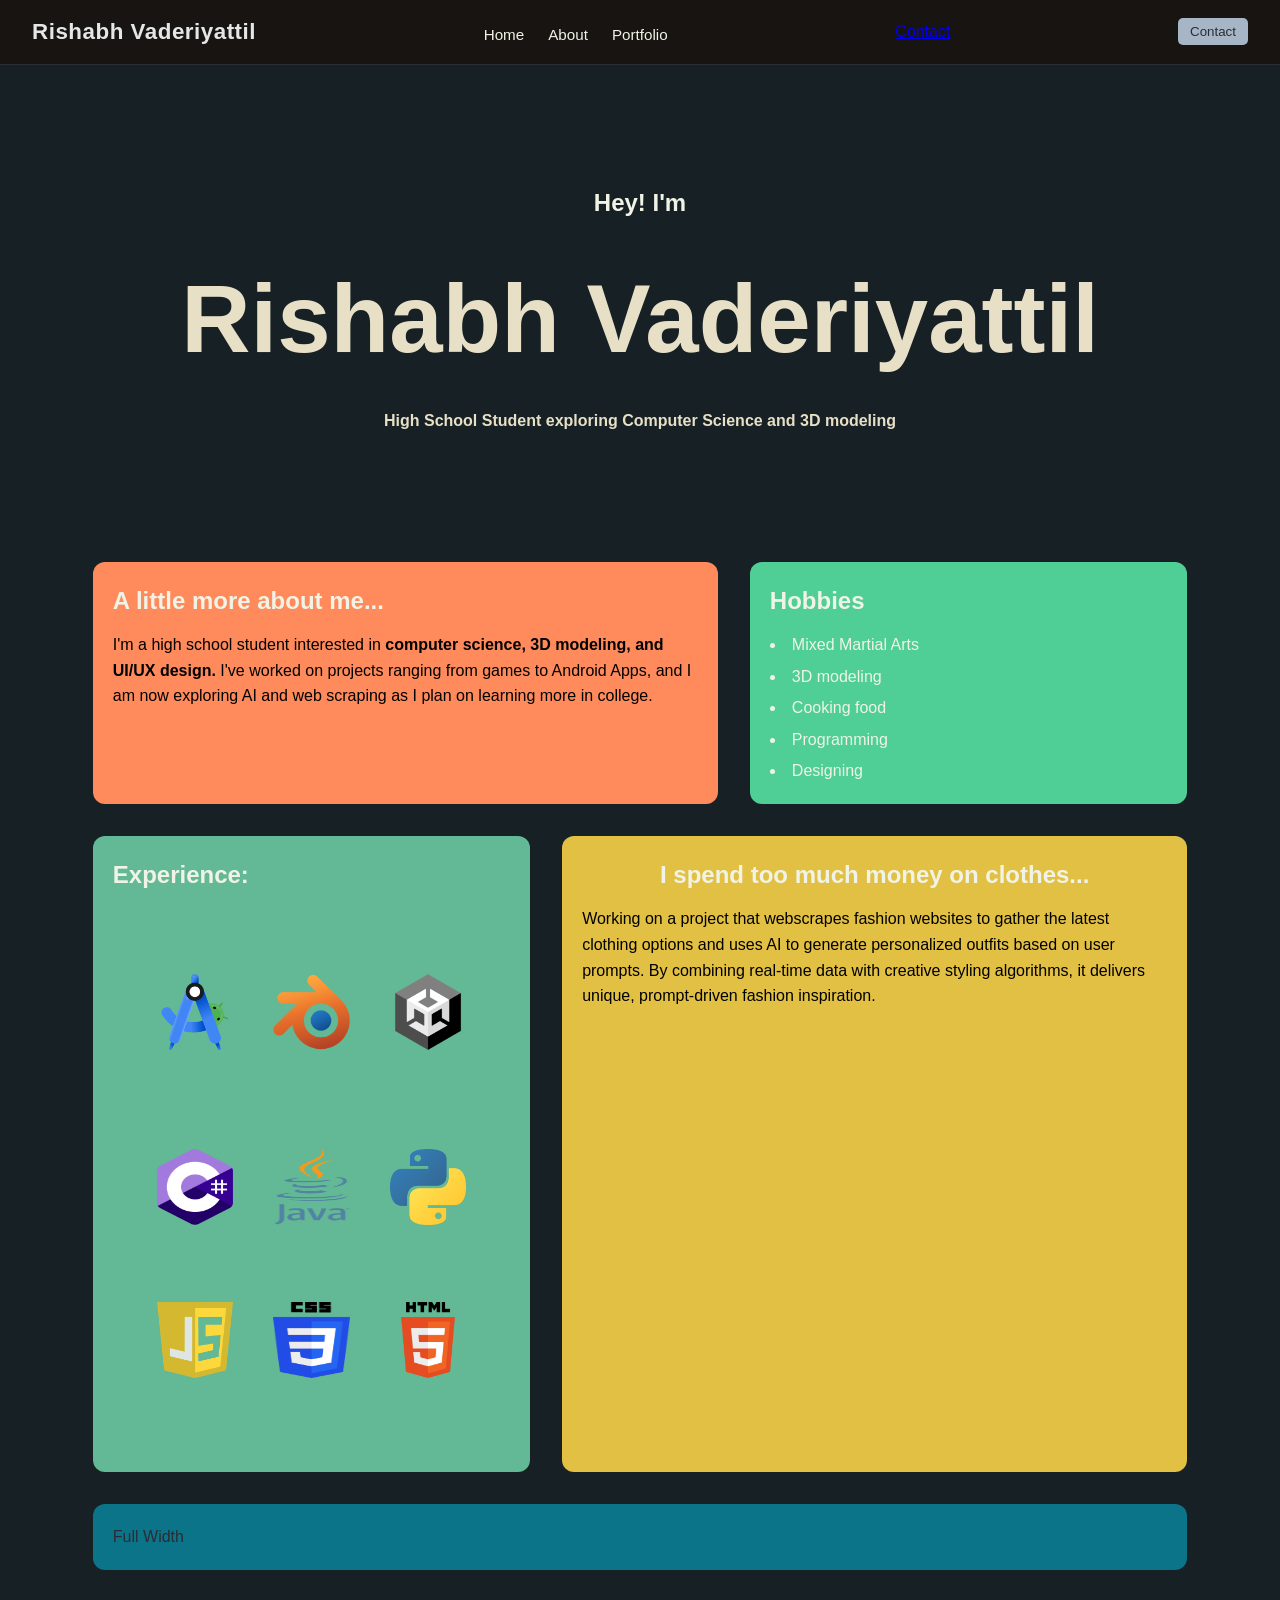
==== index.html @ 3d0839bc "Update index.html" ====
<!DOCTYPE html>
<html lang="en">
<head>
  <meta charset="UTF-8" />
  <meta name="viewport" content="width=device-width, initial-scale=1.0"/>
  <title>Portfolio</title>
  <link rel="stylesheet" href="styles.css">
</head>
<body>
  <div class="app">
    <header>
      <nav class="site-nav">
        <h1 class="brand">Rishabh Vaderiyattil</h1>
        <ul class="nav__links">
          <li><a href="#home" data-link="home">Home</a></li>
          <li><a href="#about" data-link="about">About</a></li>
          <li><a href="#portfolio" data-link="portfolio">Portfolio</a></li>
        </ul>
        <link rel="stylesheet" href="./styles.css">
        <a href="./contact.html">Contact</a>
          <button class="button1">Contact</button>
        </a>
      </nav>
    </header>

    <main class="content">
      <section class="page" data-page="home">
        <h2 class="centered" style="margin-top: 64px;">Hey! I'm</h2>
        <div class="centered">
          <h1 class="StrongTitle">Rishabh Vaderiyattil</h1>
        </div>
        

        <h4 class="centered" style="margin-bottom: 128px;">High School Student exploring Computer Science and 3D modeling</h4>

        <section class="grid-2x3">

          <div class="contentBlock" style="grid-column: span 7; background-color: #FF8A5B;">
            <h2>A little more about me...</h2>
            <p>I'm a high school student interested in <strong>computer science, 3D modeling, and UI/UX design.</strong> I've worked on projects ranging from games to Android Apps, and I am now exploring AI and web scraping as I plan on learning more in college.</p>
          </div>

          <div class="contentBlock" style="grid-column: span 5; background-color: #4FCF95;">
            <h2>Hobbies</h2>
            <li>Mixed Martial Arts</li>
            <li>3D modeling</li>
            <li>Cooking food</li>
            <li>Programming</li>
            <li>Designing</li>
          </div>

          <div class="contentBlock" style="grid-column: span 5; min-width: 200px; min-height: 200px; background-color: #63B995;">
            <h2 style="margin-bottom: 64px;">Experience:</h2>
            <section class="centered">
            <div class="img-grid" style="margin-bottom: 30px;">

              <div class="img-card">
                <img src="android-studio-logo.png" alt="Android Studio">
                <p class="toast">Android Studio</p>
              </div>
              <div class="img-card">
                <img src="blender-logo.png" alt="Blender">
                <p class="toast">Blender</p>
              </div>
              <div class="img-card">
                <img src="unity-logo.png" alt="Unity">
                <p class="toast">Unity</p>
              </div>
              <div class="img-card">
                <img src="Logo_C_sharp.png" alt="C#">
                <p class="toast">C#</p>
              </div>
              <div class="img-card">
                <img src="Java_programming_language_logo.svg.png" alt="Java">
                <p class="toast">Java</p>
              </div>
              <div class="img-card">
                <img src="Python-logo.png" alt="Python">
                <p class="toast">Python</p>
              </div>
              <div class="img-card">
                <img src="javascript-logo.png" alt="JavaScript">
                <p class="toast">JavaScript</p>
              </div>
              <div class="img-card">
                <img src="css3.png" alt="CSS">
                <p class="toast">CSS</p>
              </div>
              <div class="img-card">
                <img src="html-5.png" alt="HTML">
                <p class="toast">HTML</p>
              </div>

            </div>
            </section>
          </div>

          <div class="contentBlock" style="grid-column: span 7; background-color: #E2C044;">
            <h2 class="centered">I spend too much money on clothes...</h2>
            <p>Working on a project that webscrapes fashion websites to gather the latest clothing options and uses AI to generate personalized outfits based on user prompts. By combining real-time data with creative styling algorithms, it delivers unique, prompt-driven fashion inspiration.</p>
          </div>

          <div class="contentBlock" style="grid-column: span 12; background-color: #0C7489;">
            Full Width
          </div>
        </section>
      </section>

    <section class="page" data-page="about" hidden>
        <h1 class="title">To get to know me better</h1>
        <h2 class="centered" style="margin-bottom: 48px;">Here is a little more of a personal view of me as a person</h2>
        <div class="centered">
            <div class="content-row">
                <section class="contentBlock" style="background-color: #2A9D8F;">
                    <h1>A bit of a summary</h1>
                        <p>I'm a high school student passionate about where technology meets creativity. I enjoy blending logic with design, turning ideas into something tangible and interactive. For me, programming is more than code — it’s a way to express creativity and bring imagination to life.</p>
                </section>

                 <section class="contentBlock" style="background-color: #B392AC;">
                    <h1>I enjoy nature</h1>
                    <div class="contImg">
                        <img src="forest.png">
                    </div>
                </section>

                <section class="contentBlock" style="background-color: #F4A261;">
                    <h1>The Future</h1>
                        <p>I plan on furthering my skills in CSS, HTML, and JavaScript. I also want to dive deeper into AI and learn about its inner workings. My goal is to specialize in computer visuals or AI.</p>
                </section>
                
                <section class="contentBlock" style="background-color: #E76F51;">
                    <h1>Tech Stuff</h1>
                    <p>I plan on furthering my skills in CSS, HTML, and JavaScript. I also want to dive deeper into AI and learn about its inner workings. My goal is to specialize in computer visuals or AI.</p>
                </section>

                <section class="contentBlock">
                    <h1>I Like to take pictures</h1>
                    <div class="contImg">
                        <img src="church.png">
                    </div>
                </section>

                <section class="contentBlock" style="background-color: #6096BA;">
                    <h1>I visit Art-Expos</h1>
                    <div class="contImg">
                        <img src="outfit.png">
                    </div>
                </section>
            </div>


        </div>
    </section>

      <section class="page" data-page="portfolio" hidden>
        <h1 class="title">Portfolio</h1>

        <div class="centered">
            <div class="content-row">
                <section class="contentBlock" style="background-color: #2A9D8F;">
                    <h1>Car Render</h1>
                    <div class="contImg">

                         <img src="image.png" alt="Image of a car I rendered">

                    </div>
                        <p>One of my more larger scale projects is this car I made, I was inspired by companies like koenigsegg and Pagani while making the model for it.</p>
                </section>

                 <section class="contentBlock" style="background-color: #B392AC;">
                    <h1>Moc-ups for a Start-up</h1>
                    <div class="contImg">
                        <img src="Startup.JPEG" alt="fruit">
                    </div>
                </section>

                <section class="contentBlock" style="background-color: #F4A261;">
                    <h1>Outfit Builder</h1>
                        <img src="outfitwebsite.png" alt="An image of my website">
                        <p>In this project, I am using AI and webscraping to extract information from popular clothing brands and making outfits tailored to your needs.</p>
                </section>
                
               

                <section class="contentBlock" style="background-color: #E76F51;">
                    <h1>Work Experience</h1>
                    <p>Camp Counselor at Eagles Landing Day Camp, Summer 2025.
Supervised a group of 11 campers, led daily activities, and kept everyone safe and engaged.
Coordinated schedules, supported behavior coaching, and pitched in at events like water days and picnics.
Grew skills in leadership, communication, and problem-solving under pressure.</p>
                </section>

                

                    
            </div>  
                        <div class="contImg">
                            <img src="pdf2png/Coursera CMZU86SCV3B3/Coursera CMZU86SCV3B3-1.png">
                        </div>

                        <div class="contImg">
                            <img src="pdf2png/Coursera JX7DFWEF2X59/Coursera JX7DFWEF2X59-1.png">
                        </div>
                        <div class="contImg">
                            <img src="pdf2png/Coursera TIQNZLUMNAVY/Coursera TIQNZLUMNAVY-1.png">
                        </div>
                    </div>
                    
        </div>

      </section>

      <section class="page" data-page="contact" hidden>
        <h1 class="title">Contact</h1>
        <h3 class="centered">Let’s connect! Whether it’s about projects, collaboration, or just saying Hey!</h3>

        <section class="contentBlock" style="margin-top: 50px;">
          <p>If you want to contact me through my personal Email, please refer to <a href="">Rishabh.vad@gmail.com</a></p>
          <br>
          <p>Or if you want my <a href="">resume</a></p>
        </section>

        <div class="contactRow" style="margin-top: 64px;">
          <a class="contactImg" href="mailto:rishabhvaderiyattil@gmail.com">
            <img src="Email-Icon.png" alt = "">
          </a>

          <a class="contactImg" href="https://www.linkedin.com/in/rishabh-vaderiyattil-3a1200308">
            <img src="LinkedIn-Icon/icons8-linkedin-96.png" alt="">
          </a>

          <a class="contactImg" href="https://github.com/your-handle">
            <img src="LinkedIn-Icon/icons8-github-100.png" alt="">
          </a>

          <a class="contactImg" href="https://www.instagram.com/rishabhvaderiyattil1/?next=%2F&hl=en">
            <img src="icons8-instagram-96.png" alt="">
          </a>
        </div>
      </section>
    </main>
  </div>

  <script src="main.js"></script>
</body>
</html>
---- styles.css ----
/* -------------------------------
   1. Custom Fonts
-------------------------------- */

@font-face {
  font-family: 'MeshedThin';
  src: url('MeshedDisplay-Thin.ttf') format('truetype');
  font-weight: 100 400;
  font-style: normal;
  font-display: swap;
}

@font-face {
  font-family: 'MeshedThick';
  src: url('MeshedDisplay-Black.ttf') format('truetype');
  font-weight: 700 900;
  font-style: normal;
  font-display: swap;
}

@font-face {
  font-family: 'Khand';
  src: url('Khand_Complete/Fonts/TTF/Khand-Variable.ttf') format('truetype');
  font-weight: 100 700;
  font-style: normal;
  font-display: swap;
}

@font-face {
  font-family: 'Hind';
  src: url('Hind_Complete/Fonts/TTF/Hind-Variable.ttf') format('truetype');
  font-weight: 100 700;
  font-style: normal;
  font-display: swap;
}

/* -------------------------------
   2. Global Reset
-------------------------------- */
* {
  box-sizing: border-box;
  margin: 0;
  padding: 0;
}
html, body {
  height: 100%;
  scroll-behavior: smooth;
}
body {
  color: #2A2D34;
  font-family: 'Hind', sans-serif;
  background-color: #162025;
  line-height: 1.6;
}

/* -------------------------------
   3. Layout
-------------------------------- */
.app {
  display: flex;
  flex-direction: column;
  min-height: 100vh;
}

.content {
  margin-top: 80px; /* fixed spacing under header */
  padding: 40px 32px;
  flex: 1;
}

section.page {
  margin-bottom: 80px; /* space between page sections */
}

/* -------------------------------
   4. Header & Nav
-------------------------------- */
header {
  position: fixed;
  top: 0;
  left: 0;
  width: 100%;
  background: #171412;
  color: #E5E7E6;
  z-index: 1000;
  border-bottom: 1px solid #2A2D34;
}

.site-nav {
  display: flex;
  align-items: center;
  justify-content: space-between;
  padding: 14px 32px;
}

.brand {
  margin: 0;
  font-size: 1.4rem;
  font-family: 'MeshedThick', sans-serif;
  letter-spacing: 0.5px;
}

.nav__links {
  list-style: none;
  display: flex;
  align-items: center;
  gap: 24px;
}

.nav__links a {
  text-decoration: none;
  color: #f0f3e6;
  font-size: 0.95rem;
  transition: color 0.3s ease;
}

.nav__links a:hover {
  color: #FCFF4B;
}

/* -------------------------------
   5. Headings
-------------------------------- */
h1.StrongTitle {
  font-family: 'MeshedThick', sans-serif;
  font-weight: 900;
  color: #E7DFC6;
  font-size: clamp(2.8rem, 8vw, 6rem);
  margin-top: 32px;
  margin-bottom: 12px;
  text-align: center;
  line-height: 1.1;
}

h1.title {
  font-family: 'Khand', sans-serif;
  font-weight: 600;
  color: #f0f3e6;
  font-size: 64px;
  margin-bottom: 20px;
  text-align: center;
}

h2 {
  font-family: 'Khand', sans-serif;
  font-weight: 600;
  color: #f0f3e6;
  margin-bottom: 12px;
}

h3, h4, p, li {
  color: #f0f3e6;
}

h4.centered {
  color: #E7DFC6;
  margin-top: 24px;
  text-align: center;
}

p {
  margin-top: 12px;
  margin-bottom: 16px;
  max-width: 800px;
}

.contentBlock p {
    color: black;
}

li {
  margin-top: 6px;
}

/* -------------------------------
   6. Containers / Content Blocks
-------------------------------- */
.contentBlock {
  background-color: #E2C044;
  padding: 20px;
  min-width: 200px;
  max-width: none;
  border-radius: 12px;
  transition: all 0.3s;
}

.contentBlock h1 {
  margin-bottom: 10px;
}

.contImg img {
  width: 100%;          
  height: auto;         
  border-radius: 5px;   
  border: 2px solid black;
  margin-top: 32px;
  display: block;       
  box-sizing: border-box; 
}




.contentBlock:hover,
.contentBlock--left:hover {
  transform: translateY(-8px);
  box-shadow:
    0 4px 4px rgba(0, 0, 0, 0.1),
    0 8px 8px rgba(0, 0, 0, 0.1),
    0 16px 16px rgba(0, 0, 0, 0.1),
    0 32px 32px rgba(0, 0, 0, 0.1);
}

/*
   Grids
*/
.grid-2x3 {
  display: grid;
  grid-template-columns: repeat(12, 1fr);
  gap: 32px;
  width: 90%;
  margin-inline: auto;
  margin-top: 60px;
}

.img-grid {
  display: grid;
  grid-template-columns: repeat(3, 1fr);
  gap: 32px;
  margin-top: 16px;
  width: 80%;
}

.img-card {
  display: flex;
  flex-direction: column;
  align-items: center;
}
.img-card img {
  width: 90%;
  aspect-ratio: 1 / 1;
  object-fit: fill;
  transition: transform .3s ease, box-shadow .3s ease;
}
.img-card img:hover {
  transform: translateY(-5px);
}

.toast {
  margin-top: 6px;
  font-size: 14px;
  color: #333;
  opacity: 0;
  transform: translateY(10px);
  transition: opacity .3s ease, transform .3s ease;
}

.img-card:hover .toast {
  opacity: 1;
  transform: translateY(0);
}

/* -------------------------------
   8. Utility Classes
-------------------------------- */
.centered {
  display: flex;
  justify-content: center;
  align-items: center;
  text-align: center;
  gap: 12px;
  flex-direction: column;
}

.content-row {
  column-count: 2;
  column-gap: 16px;
  width: 100%;
  margin: 60px auto;
  max-width: 1200px;        /* prevents columns from stretching too far apart */
}

.content-row .contentBlock {
  display: inline-block;
  width: 100%;
  margin: 0 0 16px;
  break-inside: avoid;
  -webkit-column-break-inside: avoid; /* Safari fix */
  -moz-column-break-inside: avoid;    /* Firefox fix */
  vertical-align: top;                /* keeps blocks aligned at top of each column */
}


.profileImg {
  width: 200px;
  height: 200px;
  border-radius: 10px;
  object-fit: cover;
  margin-top: 24px;
}

/* -------------------------------
   9. Buttons
-------------------------------- */
.button1 {
  color: #2A2D34;
  background-color: #a7b6c7;
  padding: 6px 12px;
  border-radius: 5px;
  border: none;
  cursor: pointer;
  transition: all 0.3s ease;
}

.button1:hover {
  transform: translateY(-4px);
  box-shadow:
    0 1px 1px rgba(0, 0, 0, 0.12),
    0 2px 2px rgba(0, 0, 0, 0.12),
    0 4px 4px rgba(0, 0, 0, 0.12),
    0 8px 8px rgba(0, 0, 0, 0.12),
    0 16px 16px rgba(0, 0, 0, 0.12);
}

/* -------------------------------
   10. Contact Section
-------------------------------- */
.contactRow {
  margin-top: 40px;
  display: flex;
  align-items: center;
  flex-wrap: wrap;
  justify-content: center;
  gap: 32px;
}

.contactImg img {
  width: 50px;
  height: 50px;
  background-color: transparent;
  border-radius: 10px;
  transition: all .3s ease;
}

.contactImg img:hover {
    background-color: #E2C044;
  transform: translateY(-6px);
  box-shadow: 0 8px 16px rgba(0,0,0,0.25);
}
---- styles.css ----
/* -------------------------------
   1. Custom Fonts
-------------------------------- */

@font-face {
  font-family: 'MeshedThin';
  src: url('MeshedDisplay-Thin.ttf') format('truetype');
  font-weight: 100 400;
  font-style: normal;
  font-display: swap;
}

@font-face {
  font-family: 'MeshedThick';
  src: url('MeshedDisplay-Black.ttf') format('truetype');
  font-weight: 700 900;
  font-style: normal;
  font-display: swap;
}

@font-face {
  font-family: 'Khand';
  src: url('Khand_Complete/Fonts/TTF/Khand-Variable.ttf') format('truetype');
  font-weight: 100 700;
  font-style: normal;
  font-display: swap;
}

@font-face {
  font-family: 'Hind';
  src: url('Hind_Complete/Fonts/TTF/Hind-Variable.ttf') format('truetype');
  font-weight: 100 700;
  font-style: normal;
  font-display: swap;
}

/* -------------------------------
   2. Global Reset
-------------------------------- */
* {
  box-sizing: border-box;
  margin: 0;
  padding: 0;
}
html, body {
  height: 100%;
  scroll-behavior: smooth;
}
body {
  color: #2A2D34;
  font-family: 'Hind', sans-serif;
  background-color: #162025;
  line-height: 1.6;
}

/* -------------------------------
   3. Layout
-------------------------------- */
.app {
  display: flex;
  flex-direction: column;
  min-height: 100vh;
}

.content {
  margin-top: 80px; /* fixed spacing under header */
  padding: 40px 32px;
  flex: 1;
}

section.page {
  margin-bottom: 80px; /* space between page sections */
}

/* -------------------------------
   4. Header & Nav
-------------------------------- */
header {
  position: fixed;
  top: 0;
  left: 0;
  width: 100%;
  background: #171412;
  color: #E5E7E6;
  z-index: 1000;
  border-bottom: 1px solid #2A2D34;
}

.site-nav {
  display: flex;
  align-items: center;
  justify-content: space-between;
  padding: 14px 32px;
}

.brand {
  margin: 0;
  font-size: 1.4rem;
  font-family: 'MeshedThick', sans-serif;
  letter-spacing: 0.5px;
}

.nav__links {
  list-style: none;
  display: flex;
  align-items: center;
  gap: 24px;
}

.nav__links a {
  text-decoration: none;
  color: #f0f3e6;
  font-size: 0.95rem;
  transition: color 0.3s ease;
}

.nav__links a:hover {
  color: #FCFF4B;
}

/* -------------------------------
   5. Headings
-------------------------------- */
h1.StrongTitle {
  font-family: 'MeshedThick', sans-serif;
  font-weight: 900;
  color: #E7DFC6;
  font-size: clamp(2.8rem, 8vw, 6rem);
  margin-top: 32px;
  margin-bottom: 12px;
  text-align: center;
  line-height: 1.1;
}

h1.title {
  font-family: 'Khand', sans-serif;
  font-weight: 600;
  color: #f0f3e6;
  font-size: 64px;
  margin-bottom: 20px;
  text-align: center;
}

h2 {
  font-family: 'Khand', sans-serif;
  font-weight: 600;
  color: #f0f3e6;
  margin-bottom: 12px;
}

h3, h4, p, li {
  color: #f0f3e6;
}

h4.centered {
  color: #E7DFC6;
  margin-top: 24px;
  text-align: center;
}

p {
  margin-top: 12px;
  margin-bottom: 16px;
  max-width: 800px;
}

.contentBlock p {
    color: black;
}

li {
  margin-top: 6px;
}

/* -------------------------------
   6. Containers / Content Blocks
-------------------------------- */
.contentBlock {
  background-color: #E2C044;
  padding: 20px;
  min-width: 200px;
  max-width: none;
  border-radius: 12px;
  transition: all 0.3s;
}

.contentBlock h1 {
  margin-bottom: 10px;
}

.contImg img {
  width: 100%;          
  height: auto;         
  border-radius: 5px;   
  border: 2px solid black;
  margin-top: 32px;
  display: block;       
  box-sizing: border-box; 
}




.contentBlock:hover,
.contentBlock--left:hover {
  transform: translateY(-8px);
  box-shadow:
    0 4px 4px rgba(0, 0, 0, 0.1),
    0 8px 8px rgba(0, 0, 0, 0.1),
    0 16px 16px rgba(0, 0, 0, 0.1),
    0 32px 32px rgba(0, 0, 0, 0.1);
}

/*
   Grids
*/
.grid-2x3 {
  display: grid;
  grid-template-columns: repeat(12, 1fr);
  gap: 32px;
  width: 90%;
  margin-inline: auto;
  margin-top: 60px;
}

.img-grid {
  display: grid;
  grid-template-columns: repeat(3, 1fr);
  gap: 32px;
  margin-top: 16px;
  width: 80%;
}

.img-card {
  display: flex;
  flex-direction: column;
  align-items: center;
}
.img-card img {
  width: 90%;
  aspect-ratio: 1 / 1;
  object-fit: fill;
  transition: transform .3s ease, box-shadow .3s ease;
}
.img-card img:hover {
  transform: translateY(-5px);
}

.toast {
  margin-top: 6px;
  font-size: 14px;
  color: #333;
  opacity: 0;
  transform: translateY(10px);
  transition: opacity .3s ease, transform .3s ease;
}

.img-card:hover .toast {
  opacity: 1;
  transform: translateY(0);
}

/* -------------------------------
   8. Utility Classes
-------------------------------- */
.centered {
  display: flex;
  justify-content: center;
  align-items: center;
  text-align: center;
  gap: 12px;
  flex-direction: column;
}

.content-row {
  column-count: 2;
  column-gap: 16px;
  width: 100%;
  margin: 60px auto;
  max-width: 1200px;        /* prevents columns from stretching too far apart */
}

.content-row .contentBlock {
  display: inline-block;
  width: 100%;
  margin: 0 0 16px;
  break-inside: avoid;
  -webkit-column-break-inside: avoid; /* Safari fix */
  -moz-column-break-inside: avoid;    /* Firefox fix */
  vertical-align: top;                /* keeps blocks aligned at top of each column */
}


.profileImg {
  width: 200px;
  height: 200px;
  border-radius: 10px;
  object-fit: cover;
  margin-top: 24px;
}

/* -------------------------------
   9. Buttons
-------------------------------- */
.button1 {
  color: #2A2D34;
  background-color: #a7b6c7;
  padding: 6px 12px;
  border-radius: 5px;
  border: none;
  cursor: pointer;
  transition: all 0.3s ease;
}

.button1:hover {
  transform: translateY(-4px);
  box-shadow:
    0 1px 1px rgba(0, 0, 0, 0.12),
    0 2px 2px rgba(0, 0, 0, 0.12),
    0 4px 4px rgba(0, 0, 0, 0.12),
    0 8px 8px rgba(0, 0, 0, 0.12),
    0 16px 16px rgba(0, 0, 0, 0.12);
}

/* -------------------------------
   10. Contact Section
-------------------------------- */
.contactRow {
  margin-top: 40px;
  display: flex;
  align-items: center;
  flex-wrap: wrap;
  justify-content: center;
  gap: 32px;
}

.contactImg img {
  width: 50px;
  height: 50px;
  background-color: transparent;
  border-radius: 10px;
  transition: all .3s ease;
}

.contactImg img:hover {
    background-color: #E2C044;
  transform: translateY(-6px);
  box-shadow: 0 8px 16px rgba(0,0,0,0.25);
}
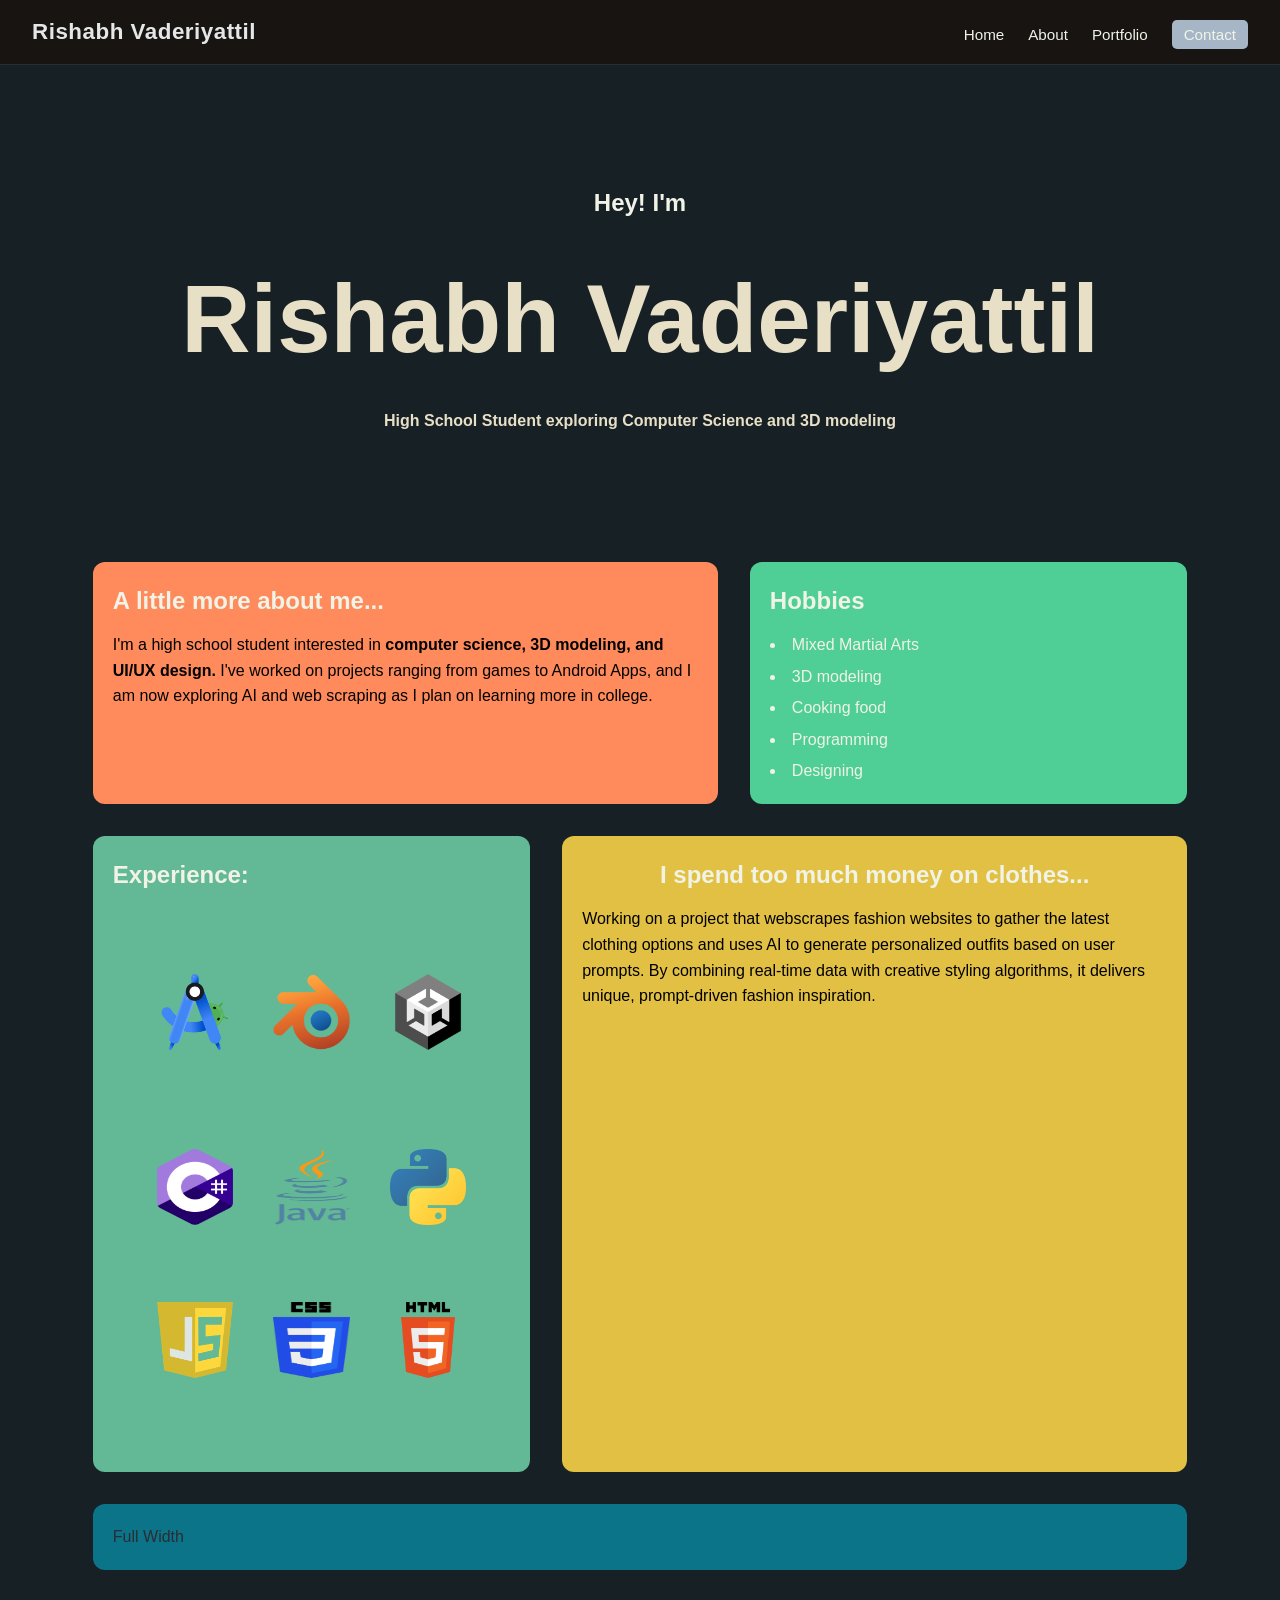
==== commit 0822dca1: "Update index.html" ====
--- a/index.html
+++ b/index.html
@@ -9,18 +9,16 @@
 <body>
   <div class="app">
     <header>
-      <nav class="site-nav">
-        <h1 class="brand">Rishabh Vaderiyattil</h1>
-        <ul class="nav__links">
-          <li><a href="#home" data-link="home">Home</a></li>
-          <li><a href="#about" data-link="about">About</a></li>
-          <li><a href="#portfolio" data-link="portfolio">Portfolio</a></li>
-        </ul>
-        <link rel="stylesheet" href="./styles.css">
-        <a href="./contact.html">Contact</a>
-          <button class="button1">Contact</button>
-        </a>
-      </nav>
+    <nav class="site-nav">
+  <h1 class="brand">Rishabh Vaderiyattil</h1>
+  <ul class="nav__links">
+    <li><a class="menu-item" href="#home" data-link="home">Home</a></li>
+    <li><a class="menu-item" href="#about" data-link="about">About</a></li>
+    <li><a class="menu-item" href="#portfolio" data-link="portfolio">Portfolio</a></li>
+    <li><a class="menu-item button1" href="#contact" data-link="contact">Contact</a></li>
+  </ul>
+</nav>
+
     </header>
 
     <main class="content">
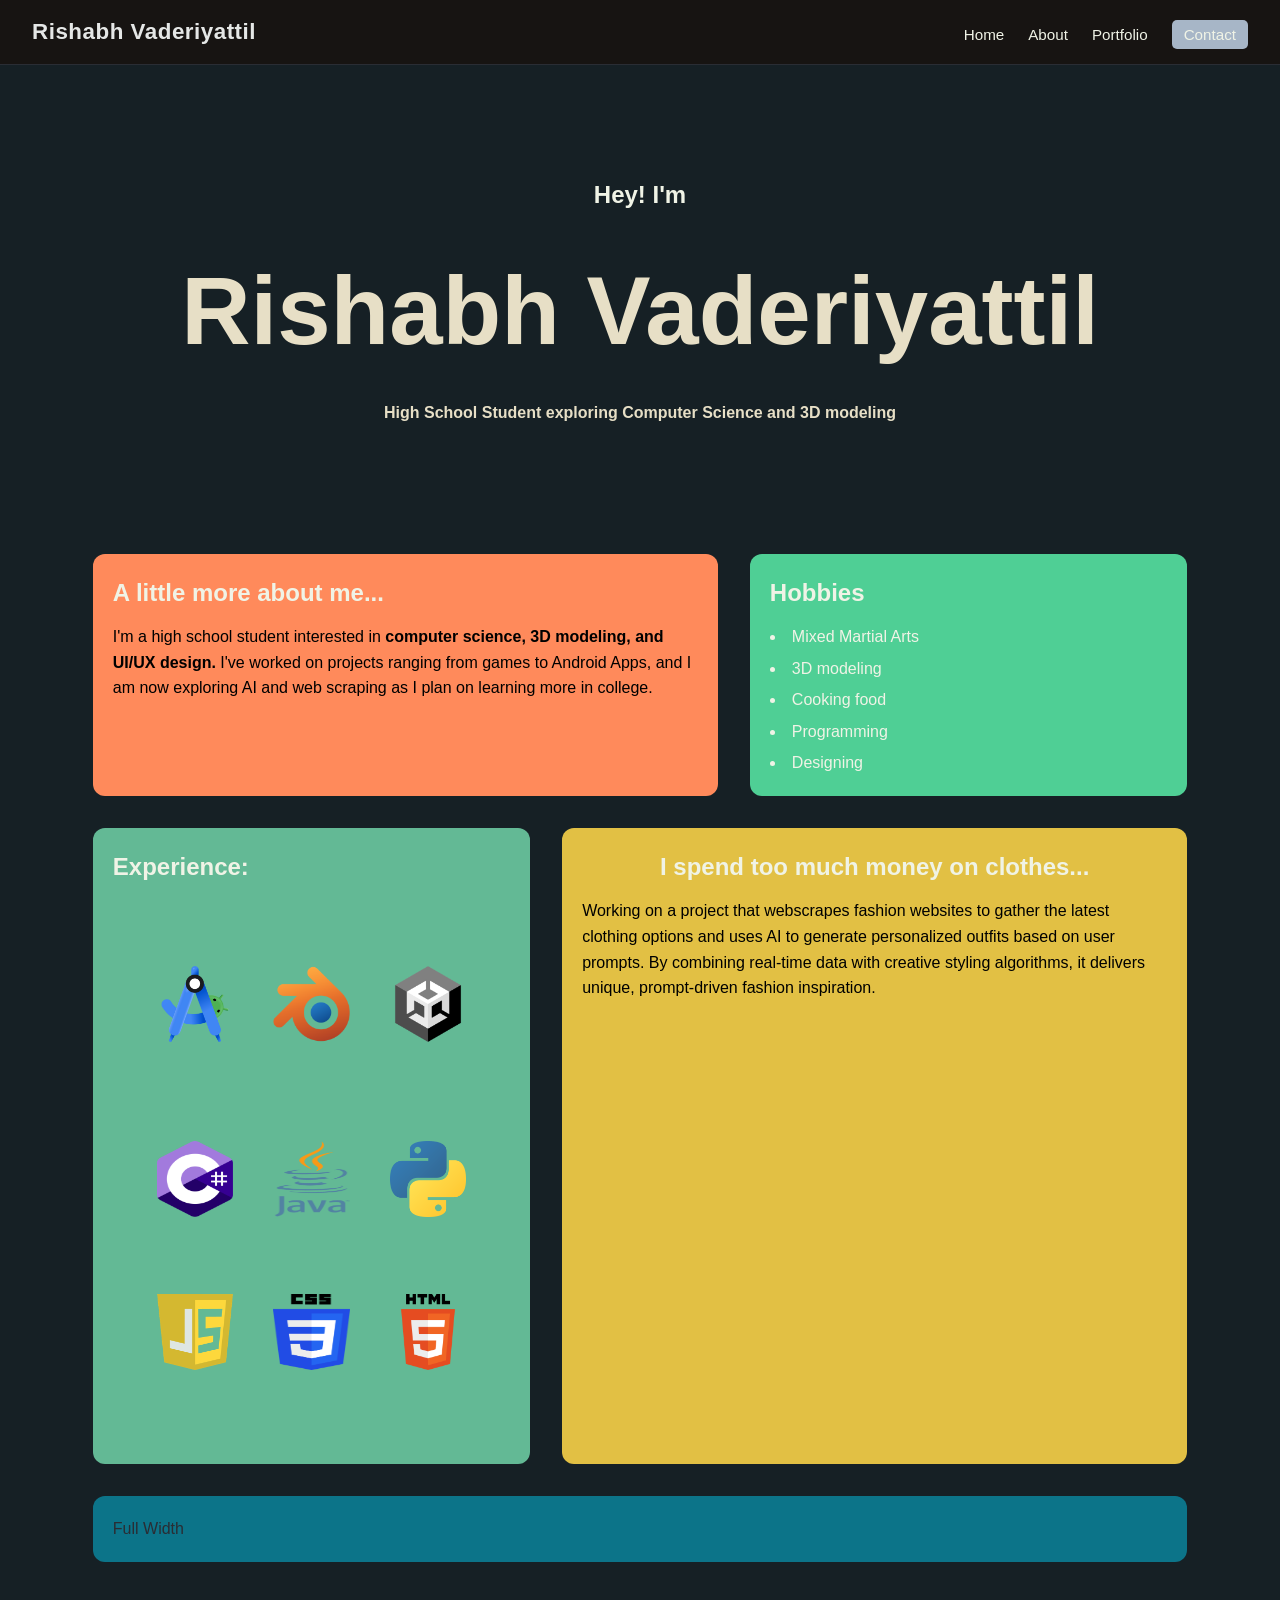
==== commit 95d53a34: "Update index.html fixing contact" ====
--- a/index.html
+++ b/index.html
@@ -212,30 +212,35 @@
         <h1 class="title">Contact</h1>
         <h3 class="centered">Let’s connect! Whether it’s about projects, collaboration, or just saying Hey!</h3>
 
-        <section class="contentBlock" style="margin-top: 50px;">
+    <section class="page" data-page="contact" hidden>
+        <h1 class="title">Contact</h1>
+        <h3 class="centered">Let’s connect! Whether it’s about projects, collaboration, or just saying Hey!</h3>
+      
+        <section class="contentBlock">
           <p>If you want to contact me through my personal Email, please refer to <a href="">Rishabh.vad@gmail.com</a></p>
           <br>
           <p>Or if you want my <a href="">resume</a></p>
         </section>
-
-        <div class="contactRow" style="margin-top: 64px;">
+      
+        <div class="contactRow">
           <a class="contactImg" href="mailto:rishabhvaderiyattil@gmail.com">
-            <img src="Email-Icon.png" alt = "">
-          </a>
-
+            <img src="Email-Icon.png" alt="">
+          </a>
+      
           <a class="contactImg" href="https://www.linkedin.com/in/rishabh-vaderiyattil-3a1200308">
             <img src="LinkedIn-Icon/icons8-linkedin-96.png" alt="">
           </a>
-
+      
           <a class="contactImg" href="https://github.com/your-handle">
             <img src="LinkedIn-Icon/icons8-github-100.png" alt="">
           </a>
-
+      
           <a class="contactImg" href="https://www.instagram.com/rishabhvaderiyattil1/?next=%2F&hl=en">
             <img src="icons8-instagram-96.png" alt="">
           </a>
         </div>
-      </section>
+</section>
+
     </main>
   </div>
 
--- a/styles.css
+++ b/styles.css
@@ -63,8 +63,9 @@
 }
 
 .content {
-  margin-top: 80px; /* fixed spacing under header */
-  padding: 40px 32px;
+  /* Replaced margin-top + padding with a single top padding offset */
+  padding: 112px 32px 40px; /* 112 = header height (~72) + 40 breathing */
+  margin-top: 0;
   flex: 1;
 }
 
@@ -141,6 +142,9 @@
   text-align: center;
 }
 
+/* prevent UA default top margins from re-introducing extra gap */
+.page .title { margin-top: 0; }
+
 h2 {
   font-family: 'Khand', sans-serif;
   font-weight: 600;
@@ -189,17 +193,14 @@
 }
 
 .contImg img {
-  width: 100%;          
-  height: auto;         
-  border-radius: 5px;   
+  width: 100%;
+  height: auto;
+  border-radius: 5px;
   border: 2px solid black;
   margin-top: 32px;
-  display: block;       
-  box-sizing: border-box; 
-}
-
-
-
+  display: block;
+  box-sizing: border-box;
+}
 
 .contentBlock:hover,
 .contentBlock--left:hover {
@@ -277,7 +278,7 @@
   column-gap: 16px;
   width: 100%;
   margin: 60px auto;
-  max-width: 1200px;        /* prevents columns from stretching too far apart */
+  max-width: 1200px;
 }
 
 .content-row .contentBlock {
@@ -285,11 +286,10 @@
   width: 100%;
   margin: 0 0 16px;
   break-inside: avoid;
-  -webkit-column-break-inside: avoid; /* Safari fix */
-  -moz-column-break-inside: avoid;    /* Firefox fix */
-  vertical-align: top;                /* keeps blocks aligned at top of each column */
-}
-
+  -webkit-column-break-inside: avoid;
+  -moz-column-break-inside: avoid;
+  vertical-align: top;
+}
 
 .profileImg {
   width: 200px;
@@ -326,7 +326,8 @@
    10. Contact Section
 -------------------------------- */
 .contactRow {
-  margin-top: 40px;
+  /* trimmed from 64px inline to a consistent class value */
+  margin-top: 24px;
   display: flex;
   align-items: center;
   flex-wrap: wrap;
@@ -343,10 +344,10 @@
 }
 
 .contactImg img:hover {
-    background-color: #E2C044;
+  background-color: #E2C044;
   transform: translateY(-6px);
   box-shadow: 0 8px 16px rgba(0,0,0,0.25);
 }
 
-
-
+/* Contact-specific trims for vertical rhythm */
+.page[data-page="contact"] .contentBlock { margin-top: 16px; }
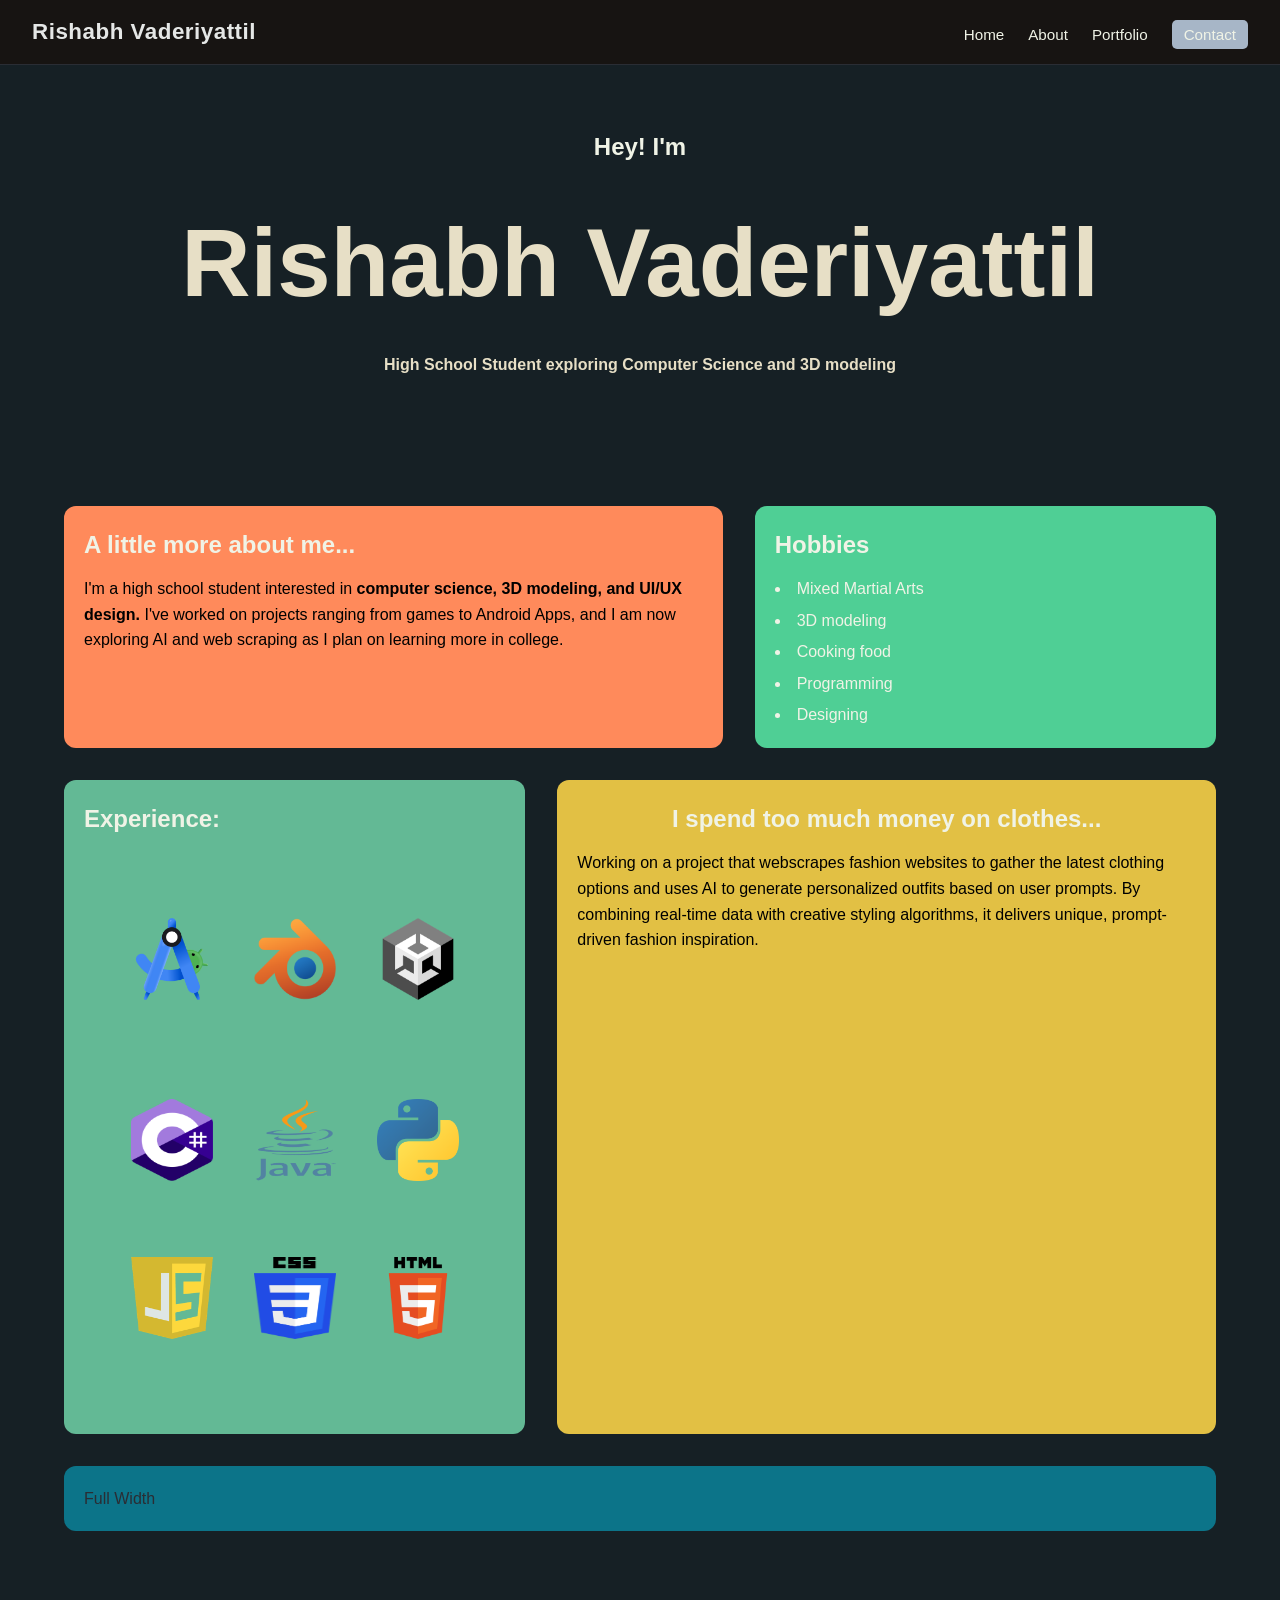
==== commit 305b5a64: "Update index.html" ====
--- a/index.html
+++ b/index.html
@@ -23,7 +23,7 @@
 
     <main class="content">
       <section class="page" data-page="home">
-        <h2 class="centered" style="margin-top: 64px;">Hey! I'm</h2>
+        <h2 class="centered" style="margin-top: 128px;">Hey! I'm</h2>
         <div class="centered">
           <h1 class="StrongTitle">Rishabh Vaderiyattil</h1>
         </div>
@@ -105,7 +105,7 @@
       </section>
 
     <section class="page" data-page="about" hidden>
-        <h1 class="title">To get to know me better</h1>
+        <h1 class="title" style="margin-top: 128px;">To get to know me better</h1>
         <h2 class="centered" style="margin-bottom: 48px;">Here is a little more of a personal view of me as a person</h2>
         <div class="centered">
             <div class="content-row">
@@ -151,7 +151,7 @@
     </section>
 
       <section class="page" data-page="portfolio" hidden>
-        <h1 class="title">Portfolio</h1>
+        <h1 class="title" style="margin-top: 128px;">Portfolio</h1>
 
         <div class="centered">
             <div class="content-row">
@@ -208,12 +208,8 @@
 
       </section>
 
-      <section class="page" data-page="contact" hidden>
-        <h1 class="title">Contact</h1>
-        <h3 class="centered">Let’s connect! Whether it’s about projects, collaboration, or just saying Hey!</h3>
-
     <section class="page" data-page="contact" hidden>
-        <h1 class="title">Contact</h1>
+        <h1 class="title" style="margin-top: 128px;">Contact</h1>
         <h3 class="centered">Let’s connect! Whether it’s about projects, collaboration, or just saying Hey!</h3>
       
         <section class="contentBlock">
--- a/styles.css
+++ b/styles.css
@@ -59,18 +59,19 @@
 .app {
   display: flex;
   flex-direction: column;
-  min-height: 100vh;
+  min-height: 100px;
 }
 
 .content {
-  /* Replaced margin-top + padding with a single top padding offset */
-  padding: 112px 32px 40px; /* 112 = header height (~72) + 40 breathing */
-  margin-top: 0;
-  flex: 1;
-}
+  height: auto !important;
+  min-height: auto !important; 
+  margin: 0 !important;
+  padding: 0 !important;
+}
+
 
 section.page {
-  margin-bottom: 80px; /* space between page sections */
+  margin-bottom: 80px; 
 }
 
 /* -------------------------------
@@ -142,7 +143,6 @@
   text-align: center;
 }
 
-/* prevent UA default top margins from re-introducing extra gap */
 .page .title { margin-top: 0; }
 
 h2 {
@@ -326,7 +326,6 @@
    10. Contact Section
 -------------------------------- */
 .contactRow {
-  /* trimmed from 64px inline to a consistent class value */
   margin-top: 24px;
   display: flex;
   align-items: center;
@@ -349,5 +348,9 @@
   box-shadow: 0 8px 16px rgba(0,0,0,0.25);
 }
 
-/* Contact-specific trims for vertical rhythm */
 .page[data-page="contact"] .contentBlock { margin-top: 16px; }
+
+.page[hidden] { display: none !important; }
+
+html, body { margin: 0; padding: 0; }
+
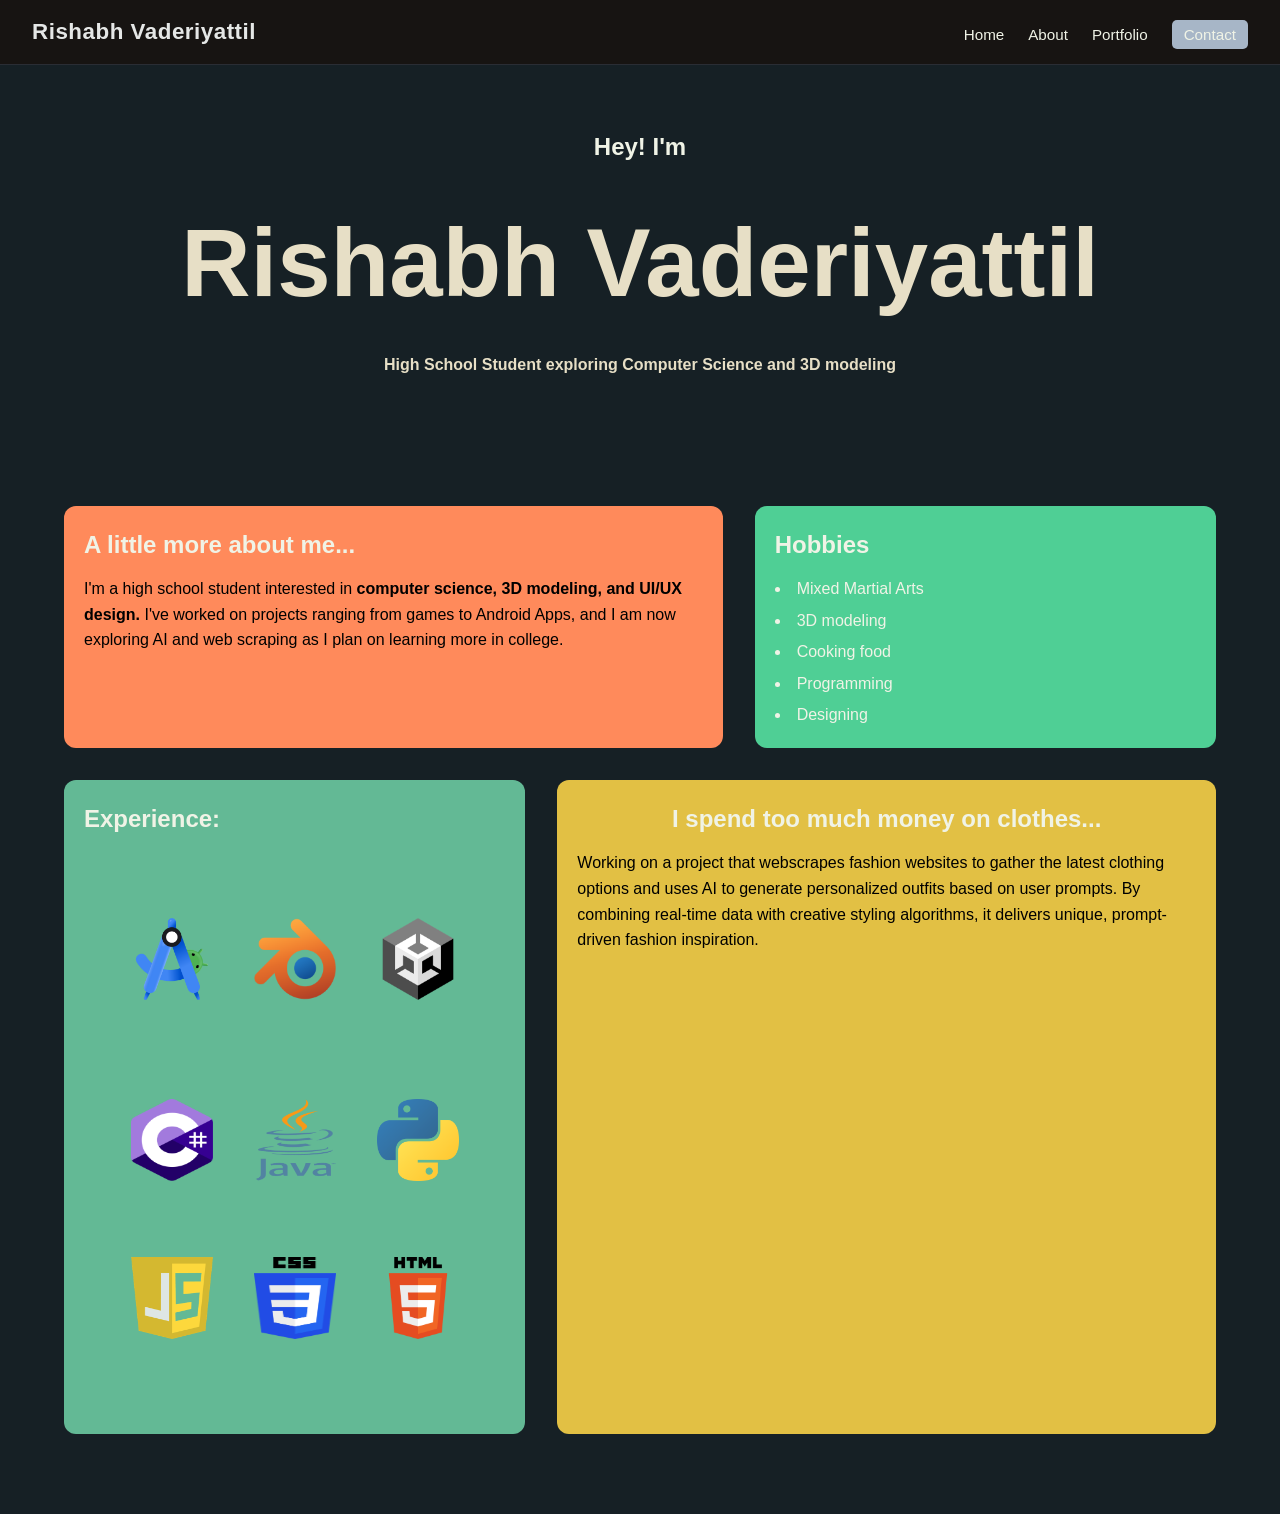
==== commit a5cd495f: "Update index.html" ====
--- a/index.html
+++ b/index.html
@@ -98,9 +98,7 @@
             <p>Working on a project that webscrapes fashion websites to gather the latest clothing options and uses AI to generate personalized outfits based on user prompts. By combining real-time data with creative styling algorithms, it delivers unique, prompt-driven fashion inspiration.</p>
           </div>
 
-          <div class="contentBlock" style="grid-column: span 12; background-color: #0C7489;">
-            Full Width
-          </div>
+        
         </section>
       </section>
 
@@ -162,7 +160,7 @@
                          <img src="image.png" alt="Image of a car I rendered">
 
                     </div>
-                        <p>One of my more larger scale projects is this car I made, I was inspired by companies like koenigsegg and Pagani while making the model for it.</p>
+                        <p>One of my more larger-scale projects is this car I made. I was inspired by companies like koenigsegg and Pagani while making the model for it.</p>
                 </section>
 
                  <section class="contentBlock" style="background-color: #B392AC;">
@@ -175,7 +173,7 @@
                 <section class="contentBlock" style="background-color: #F4A261;">
                     <h1>Outfit Builder</h1>
                         <img src="outfitwebsite.png" alt="An image of my website">
-                        <p>In this project, I am using AI and webscraping to extract information from popular clothing brands and making outfits tailored to your needs.</p>
+                        <p>In this project, I am using AI and webscraping to extract information from popular clothing brands and make outfits tailored to your needs.</p>
                 </section>
                 
                
